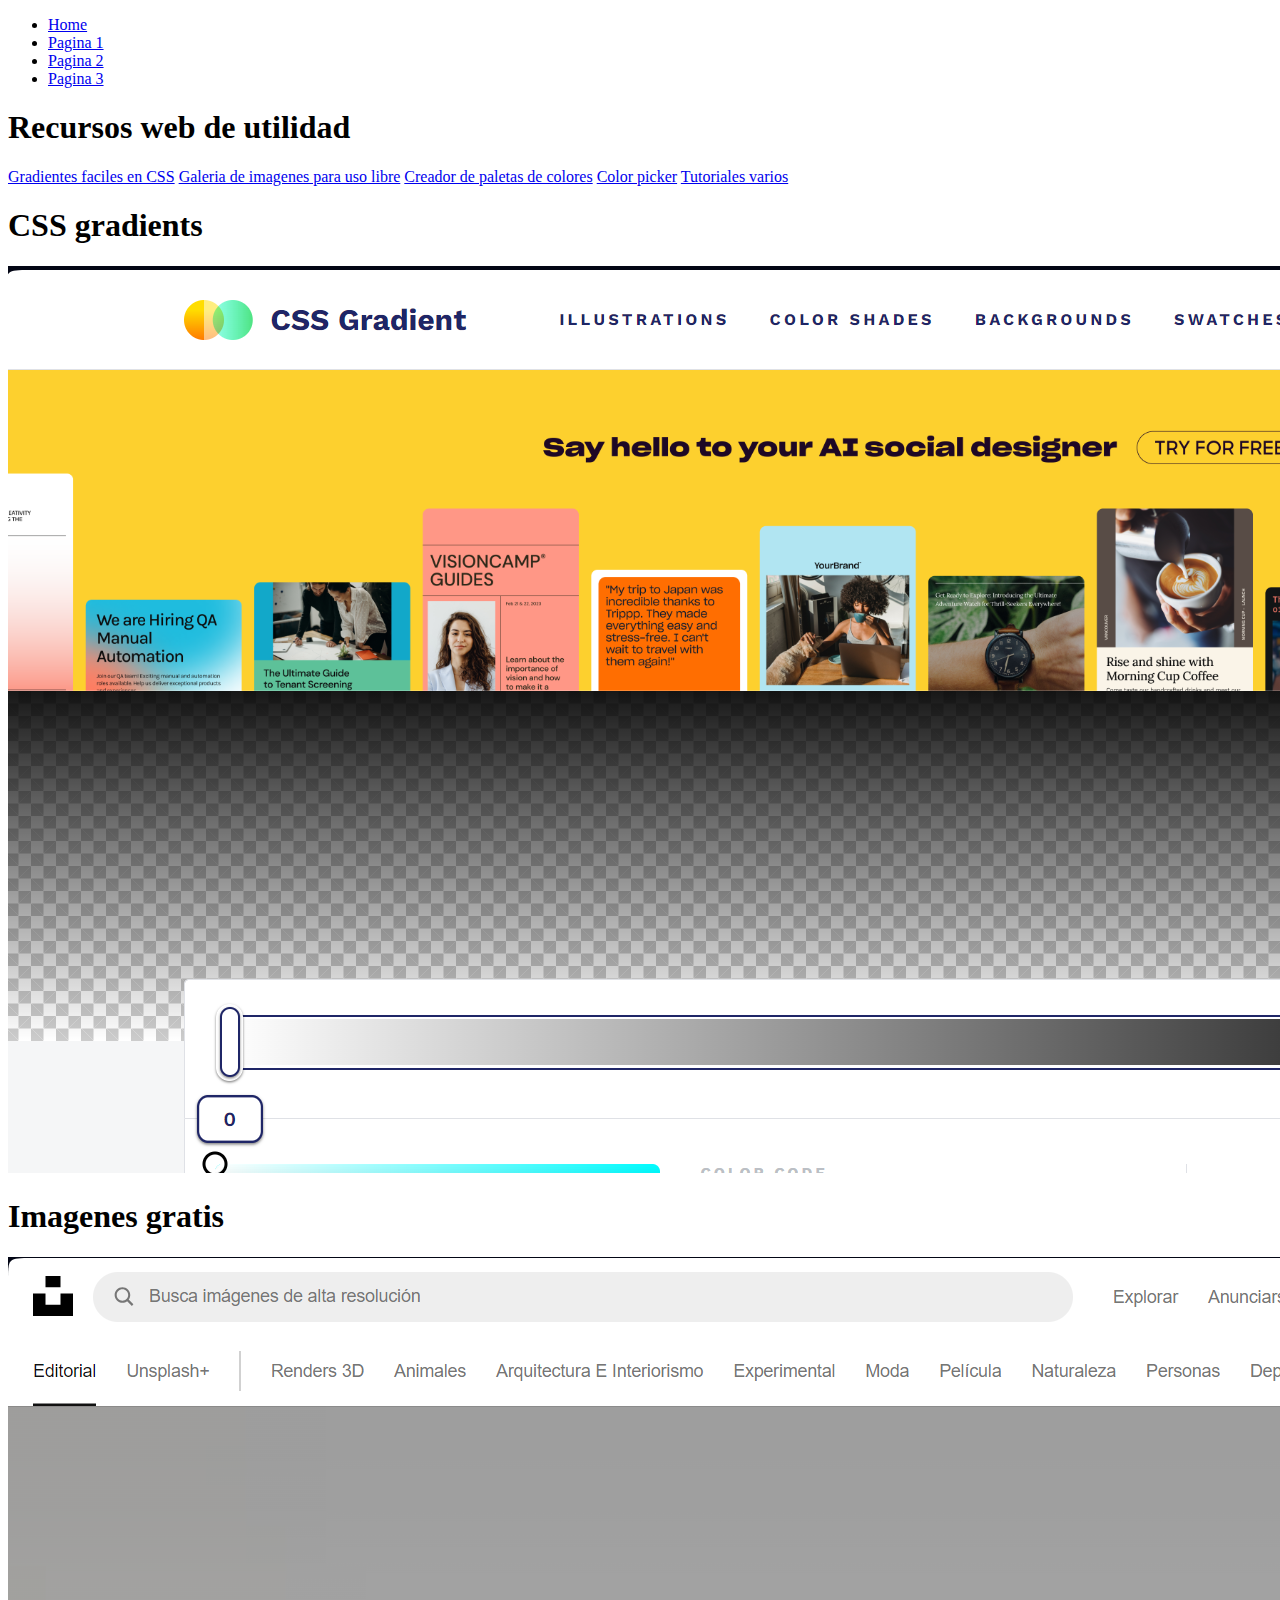
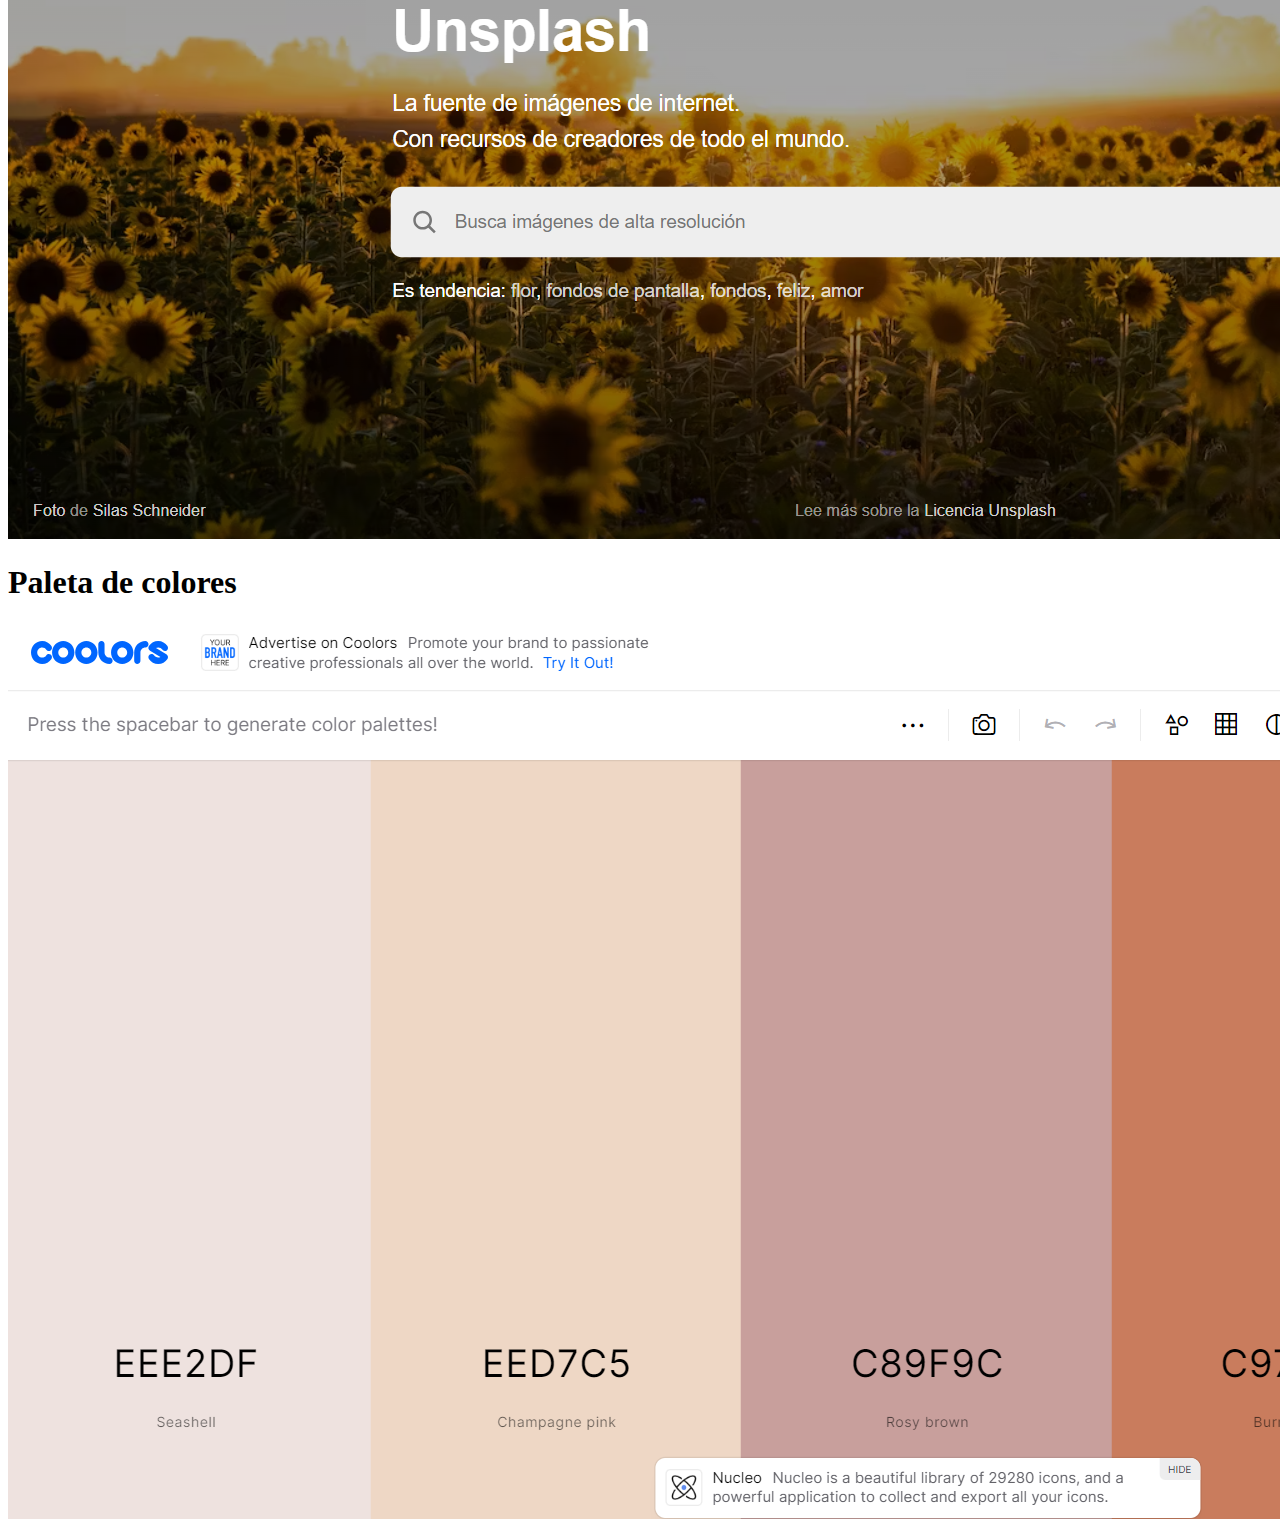
==== Pagina3.html @ 58e459e3 "Paginas sin modificar" ====
<!doctype html>
<!doctype html>
<html lang="en">

<head>
  <meta charset="utf-8">
  <meta name="viewport" content="width=device-width, initial-scale=1">
  <title>Laboratorio 6</title>
  <link href="https://cdn.jsdelivr.net/npm/bootstrap@5.3.2/dist/css/bootstrap.min.css" rel="stylesheet"
    integrity="sha384-T3c6CoIi6uLrA9TneNEoa7RxnatzjcDSCmG1MXxSR1GAsXEV/Dwwykc2MPK8M2HN" crossorigin="anonymous">
</head>

<body>
  <ul class="nav justify-content-center nav-pills p-3">
    <li class="nav-item">
      <a class="nav-link" aria-current="page" href="index.html">Home</a>
    </li>
    <li class="nav-item">
      <a class="nav-link " href="Pagina1.html">Pagina 1</a>
    </li>
    <li class="nav-item">
      <a class="nav-link " href="Pagina2.html">Pagina 2</a>
    </li>
    <li class="nav-item">
      <a class="nav-link active" href="Pagina3.html">Pagina 3</a>
    </li>
  </ul>
  <div class="container_fluid m-4">
    <div class="row">
      <div class="col-6">
        <h1 class="display-3 m-3">Recursos web de utilidad</h1>
        <div class="list-group">
          <a href="https://cssgradient.io" class="list-group-item list-group-item-action text-primary p-3">Gradientes faciles en CSS</a>
          <a href="https://unsplash.com/es" class="list-group-item list-group-item-action text-primary p-3">Galeria de imagenes para uso libre</a>
          <a href="https://coolors.co/eee2df-eed7c5-c89f9c-c97c5d-b36a5e" class="list-group-item list-group-item-action text-primary p-3">Creador de paletas de colores</a>
          <a href="https://htmlcolorcodes.com/color-picker/" class="list-group-item list-group-item-action text-primary p-3">Color picker</a>
          <a href="https://www.w3schools.com" class="list-group-item list-group-item-action text-primary p-3">Tutoriales varios</a>


        </div>
      </div>

      <div class="col-6">

        <h1 class="title fs-3 text-center mt-5 ">CSS gradients</h1>
        <img class="col-11" src="img/p1.png" alt="">
        <h1 class="title fs-3 text-center mt-5 ">Imagenes gratis</h1>
        <img class="col-11" src="img/p2.png" alt="">
        <h1 class="title fs-3 text-center mt-5 ">Paleta de colores</h1>
        <img class="col-11" src="img/p3.png" alt="">
        </div>
      </div>
    </div>
  </div>
  <script src="https://cdn.jsdelivr.net/npm/bootstrap@5.3.2/dist/js/bootstrap.bundle.min.js"
    integrity="sha384-C6RzsynM9kWDrMNeT87bh95OGNyZPhcTNXj1NW7RuBCsyN/o0jlpcV8Qyq46cDfL"
    crossorigin="anonymous"></script>
</body>

</html>
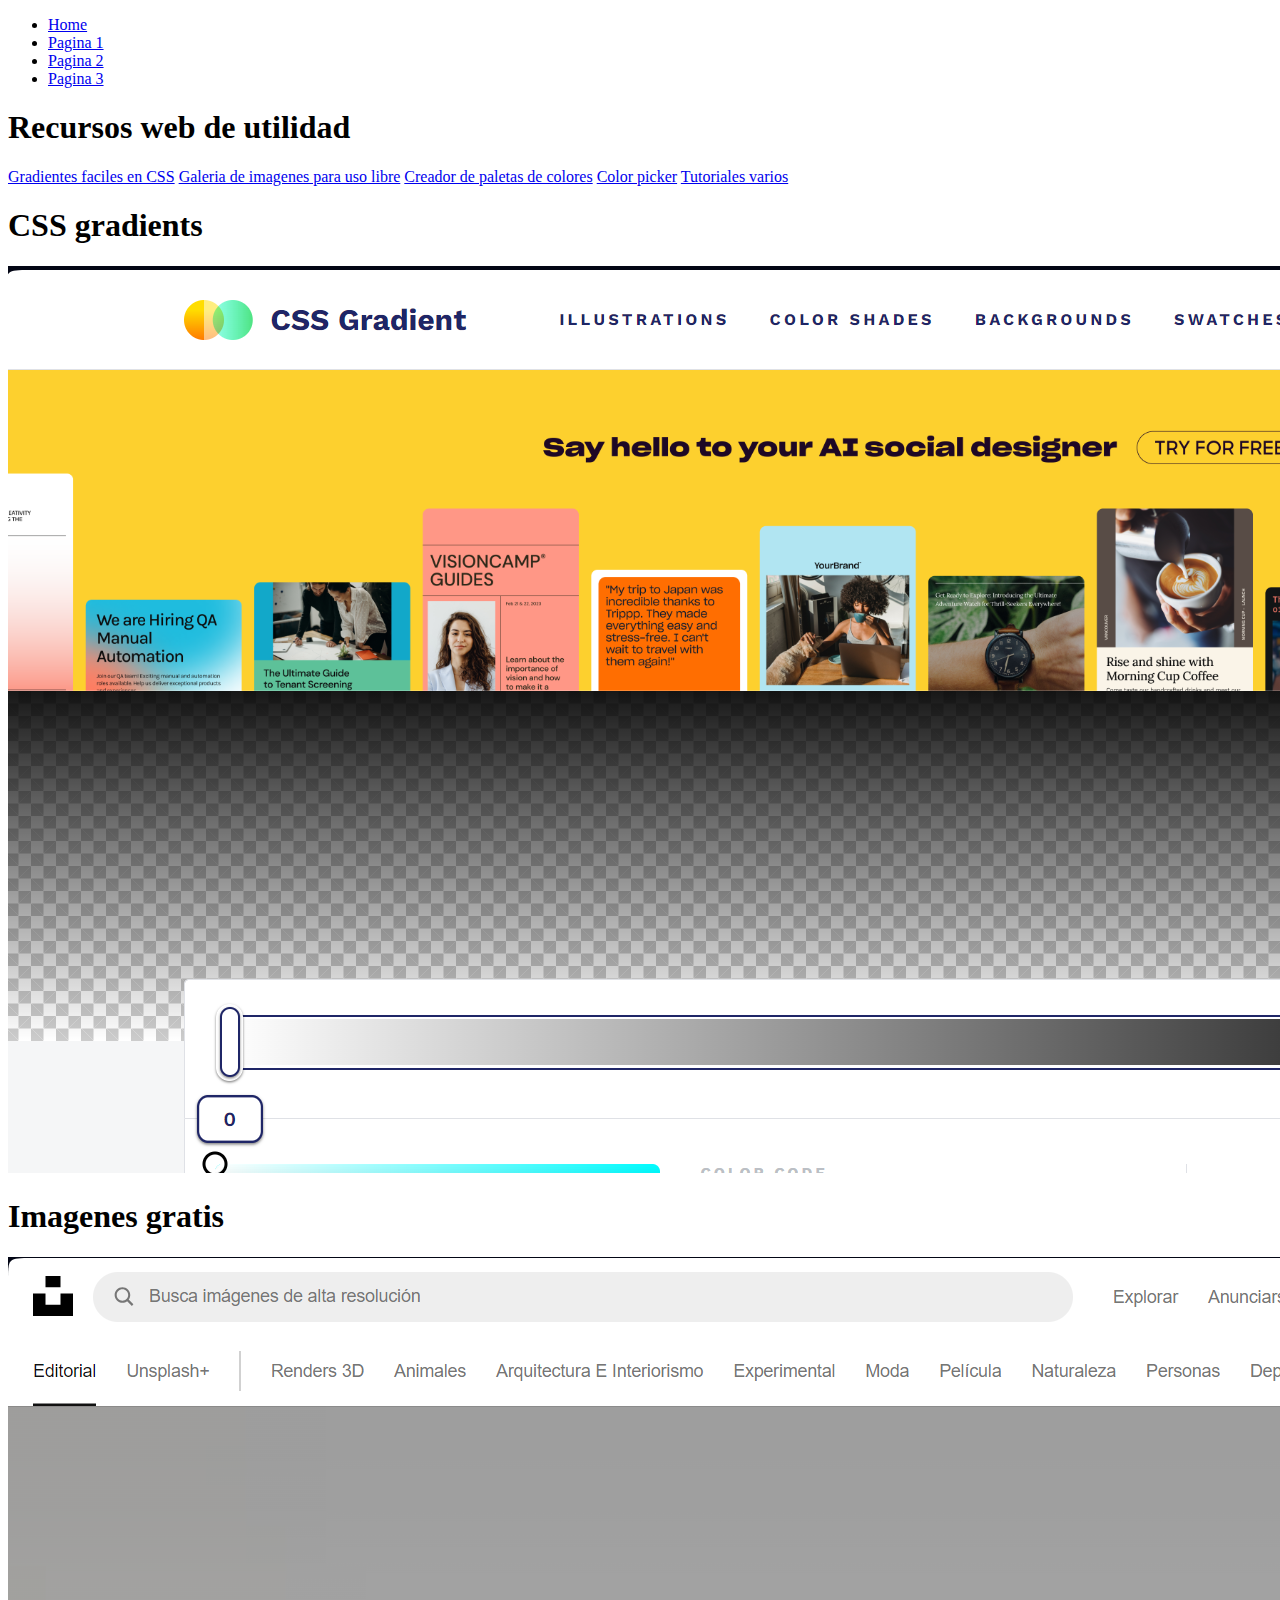
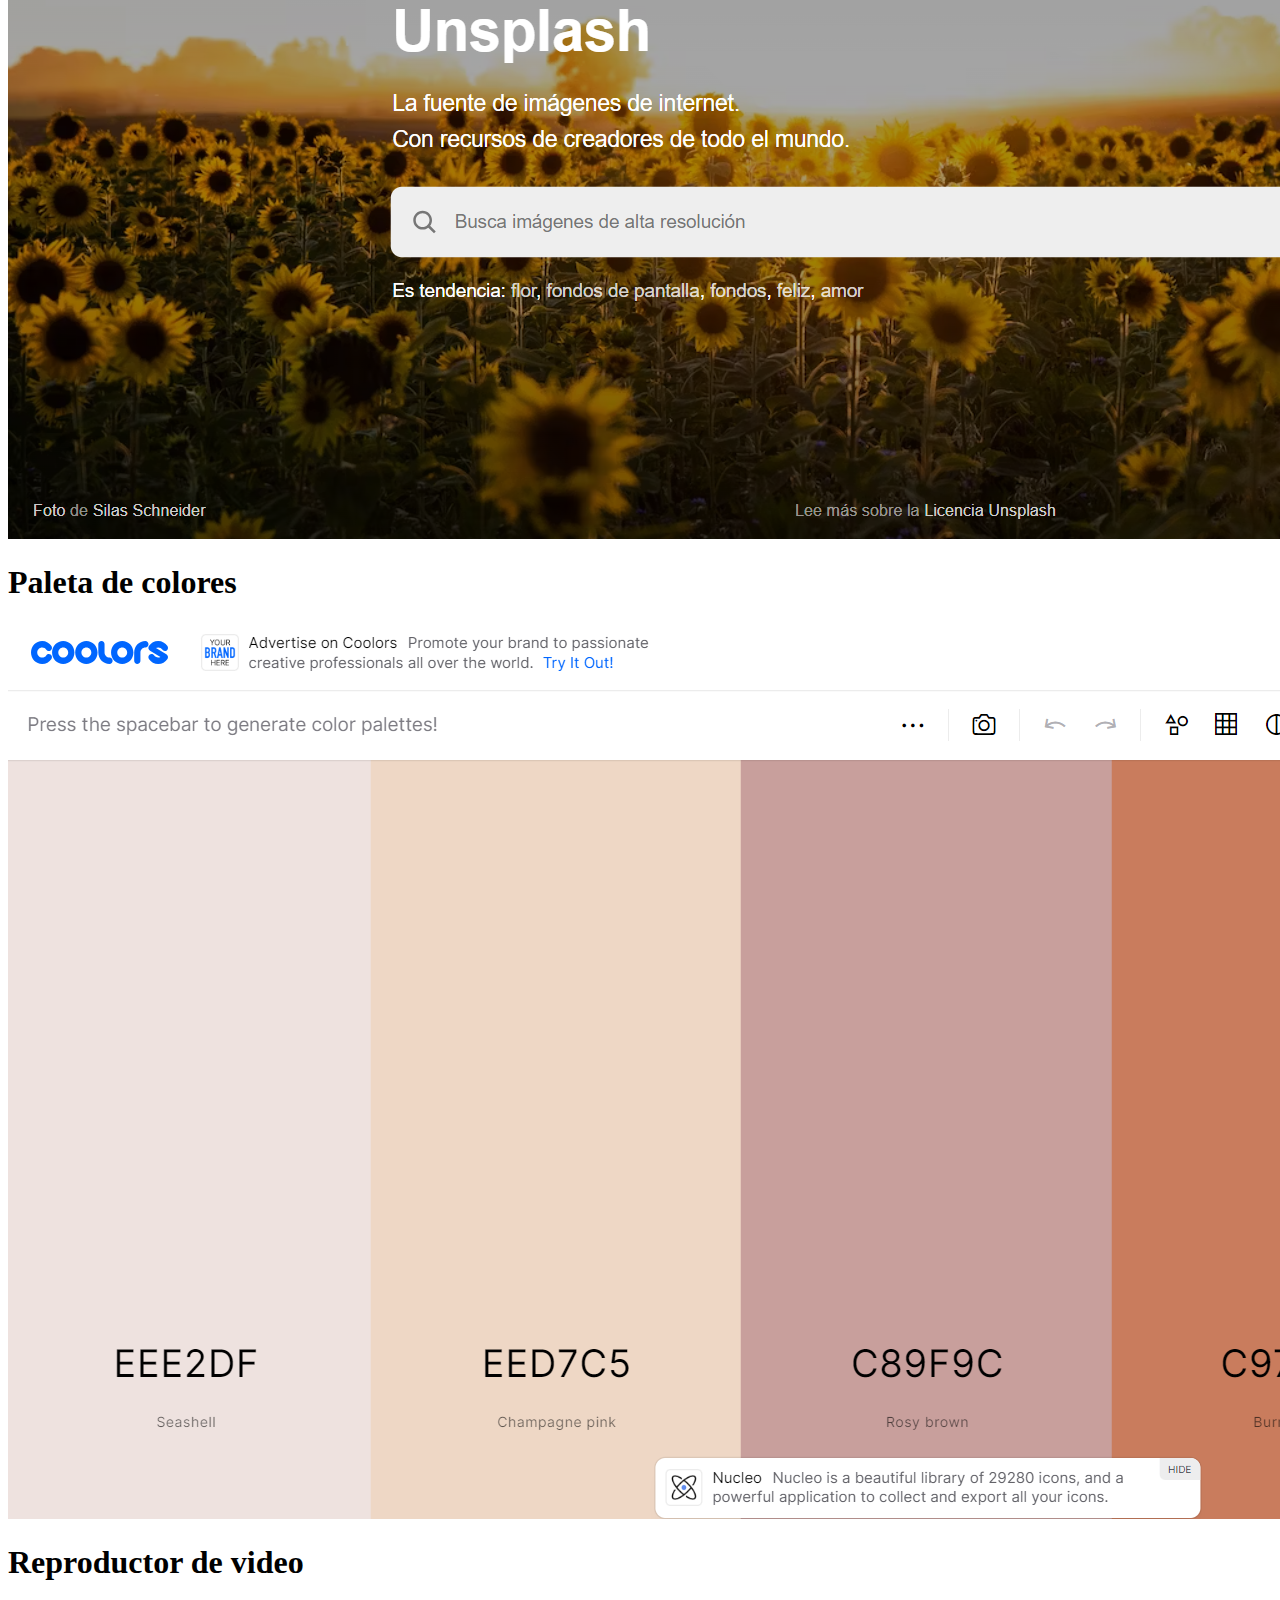
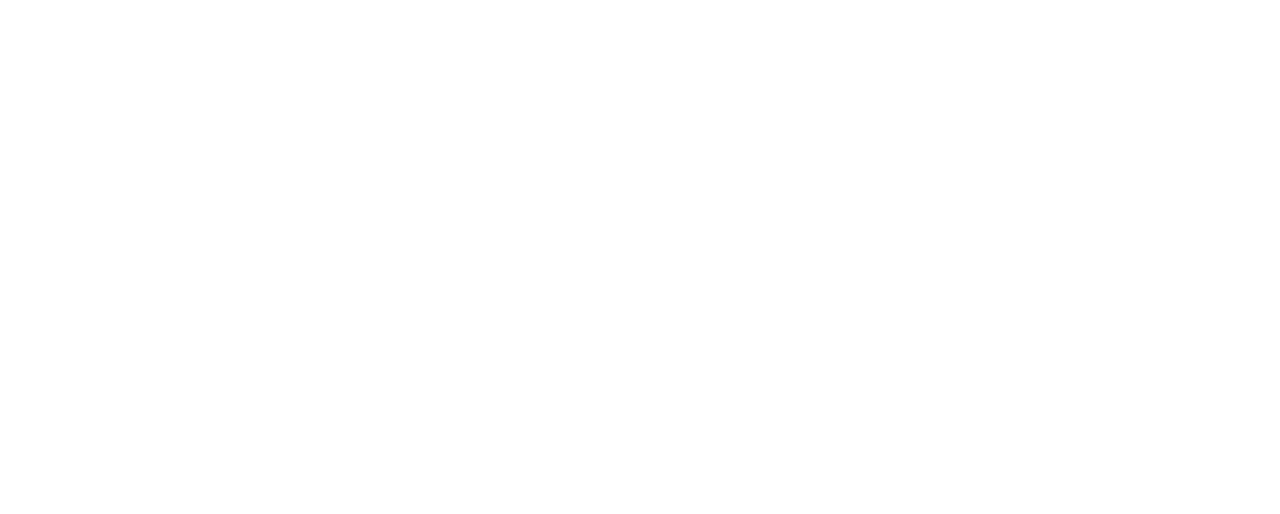
==== commit 8eb6b84f: "se agrego reproductor" ====
--- a/Pagina3.html
+++ b/Pagina3.html
@@ -30,11 +30,16 @@
       <div class="col-6">
         <h1 class="display-3 m-3">Recursos web de utilidad</h1>
         <div class="list-group">
-          <a href="https://cssgradient.io" class="list-group-item list-group-item-action text-primary p-3">Gradientes faciles en CSS</a>
-          <a href="https://unsplash.com/es" class="list-group-item list-group-item-action text-primary p-3">Galeria de imagenes para uso libre</a>
-          <a href="https://coolors.co/eee2df-eed7c5-c89f9c-c97c5d-b36a5e" class="list-group-item list-group-item-action text-primary p-3">Creador de paletas de colores</a>
-          <a href="https://htmlcolorcodes.com/color-picker/" class="list-group-item list-group-item-action text-primary p-3">Color picker</a>
-          <a href="https://www.w3schools.com" class="list-group-item list-group-item-action text-primary p-3">Tutoriales varios</a>
+          <a href="https://cssgradient.io" class="list-group-item list-group-item-action text-primary p-3">Gradientes
+            faciles en CSS</a>
+          <a href="https://unsplash.com/es" class="list-group-item list-group-item-action text-primary p-3">Galeria de
+            imagenes para uso libre</a>
+          <a href="https://coolors.co/eee2df-eed7c5-c89f9c-c97c5d-b36a5e"
+            class="list-group-item list-group-item-action text-primary p-3">Creador de paletas de colores</a>
+          <a href="https://htmlcolorcodes.com/color-picker/"
+            class="list-group-item list-group-item-action text-primary p-3">Color picker</a>
+          <a href="https://www.w3schools.com" class="list-group-item list-group-item-action text-primary p-3">Tutoriales
+            varios</a>
 
 
         </div>
@@ -48,9 +53,15 @@
         <img class="col-11" src="img/p2.png" alt="">
         <h1 class="title fs-3 text-center mt-5 ">Paleta de colores</h1>
         <img class="col-11" src="img/p3.png" alt="">
-        </div>
+        <h1 class="title fs-3 text-center mt-5 ">Reproductor de video</h1>
+        <iframe width="840" height="500" src="https://www.youtube.com/embed/yCUB4Ac6wbI" title="YouTube video player"
+          frameborder="0"
+          allow="accelerometer; autoplay; clipboard-write; encrypted-media; gyroscope; picture-in-picture; web-share"
+          allowfullscreen></iframe>
+
       </div>
     </div>
+  </div>
   </div>
   <script src="https://cdn.jsdelivr.net/npm/bootstrap@5.3.2/dist/js/bootstrap.bundle.min.js"
     integrity="sha384-C6RzsynM9kWDrMNeT87bh95OGNyZPhcTNXj1NW7RuBCsyN/o0jlpcV8Qyq46cDfL"
